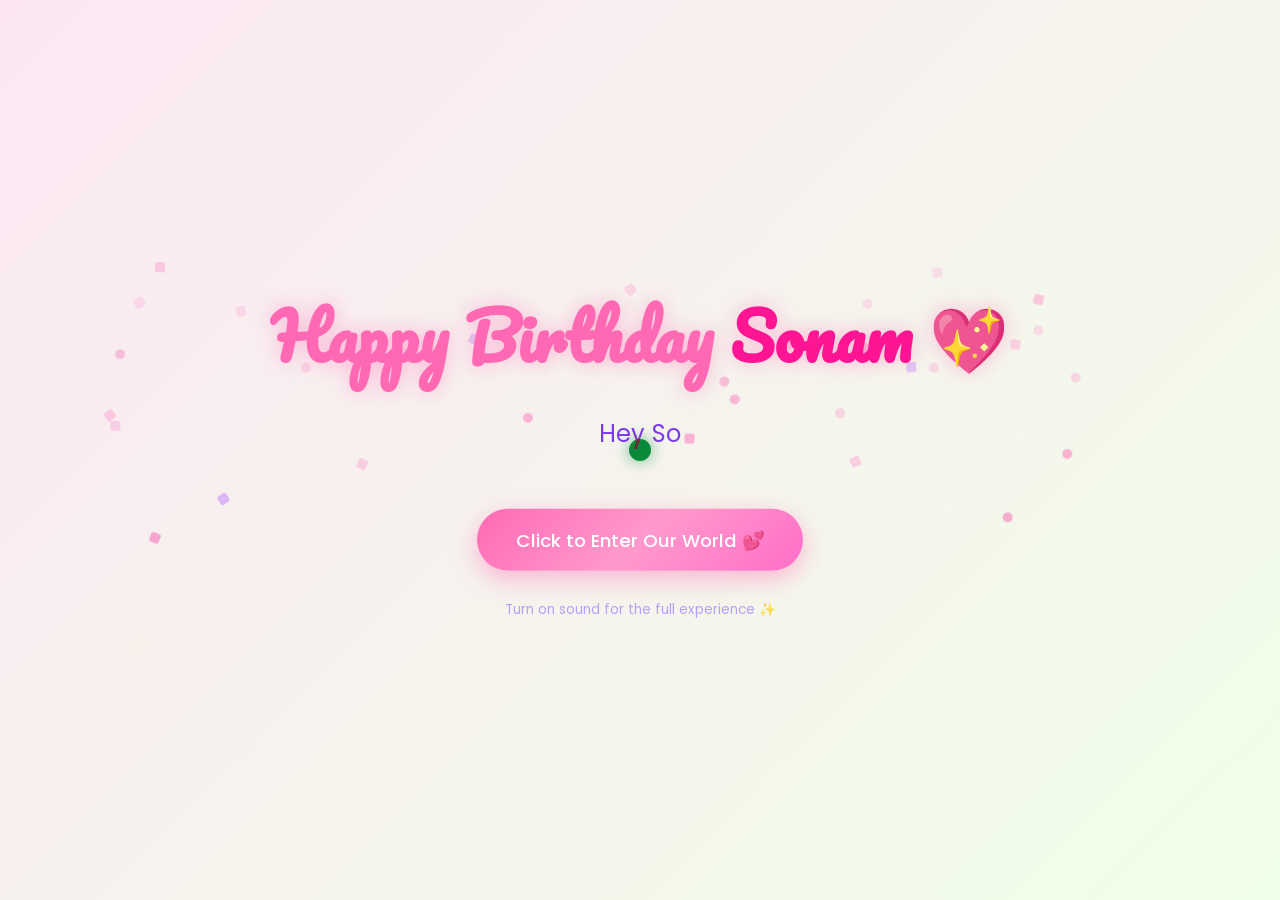
==== index.html @ 36e0aed3 "Add files via upload" ====
<!DOCTYPE html>
<html lang="en">
<head>
    <meta charset="UTF-8">
    <meta name="viewport" content="width=device-width, initial-scale=1.0">
    <title>Happy Birthday Sonam 💖</title>
    <script src="https://cdnjs.cloudflare.com/ajax/libs/gsap/3.12.5/gsap.min.js"></script>
    <link rel="stylesheet" href="style.css">
    <link href="https://fonts.googleapis.com/css2?family=Pacifico&family=Poppins:wght@300;400;500;600&display=swap" rel="stylesheet">
</head>
<body>
    <!-- Soft background music (optional - user can unmute) -->
    <audio id="bgMusic" loop>
        <source src="https://www.soundhelix.com/examples/mp3/SoundHelix-Song-1.mp3" type="audio/mpeg">
    </audio>

    <div class="cursor"></div>
    <div class="floating-container" id="floatingContainer"></div>

    <div class="container">
        <h1 class="title">Happy Birthday <span>Sonam</span> 💖</h1>
        <div class="greeting" id="greeting"></div>
        <button class="cta-button" id="enterBtn">
            Click to Enter Our World 💕
        </button>
        <p class="hint">Turn on sound for the full experience ✨</p>
    </div>

    <script src="script.js"></script>
</body>
</html>
---- style.css ----
* {
    margin: 0;
    padding: 0;
    box-sizing: border-box;
    cursor: none;
}

body {
    min-height: 100vh;
    display: flex;
    flex-direction: column;
    align-items: center;
    justify-content: center;
    background: linear-gradient(-45deg, #fee9f7, #e8f5fe, #fef2e8, #f0ffe8, #fce7f3);
    background-size: 400% 400%;
    animation: gradientBG 18s ease infinite;
    font-family: 'Poppins', sans-serif;
    overflow: hidden;
    position: relative;
}

@keyframes gradientBG {
    0% { background-position: 0% 50%; }
    50% { background-position: 100% 50%; }
    100% { background-position: 0% 50%; }
}

.cursor {
    width: 22px;
    height: 22px;
    background: #ff69b4;
    border-radius: 50%;
    position: fixed;
    pointer-events: none;
    mix-blend-mode: difference;
    z-index: 9999;
    transition: transform 0.15s ease;
    box-shadow: 0 0 15px rgba(255, 105, 180, 0.6);
}

.container {
    text-align: center;
    z-index: 10;
    padding: 2rem;
}

.title {
    font-family: 'Pacifico', cursive;
    font-size: clamp(2.4rem, 6vw, 4rem);
    color: #ff69b4;
    text-shadow: 0 0 20px rgba(255, 105, 180, 0.4);
    margin-bottom: 1.5rem;
    opacity: 0;
    transform: translateY(30px);
}

.title span {
    color: #ff1493;
}

.greeting {
    font-size: clamp(1.1rem, 3vw, 1.5rem);
    color: #7c3aed;
    margin-bottom: 2.5rem;
    min-height: 2.2em;
    font-weight: 400;
    letter-spacing: 0.3px;
}

.cta-button {
    padding: 1.1rem 2.4rem;
    font-size: 1.15rem;
    font-family: 'Poppins', sans-serif;
    font-weight: 500;
    background: linear-gradient(135deg, #ff69b4, #ff99cc, #ff6ec7);
    border: none;
    border-radius: 50px;
    color: white;
    cursor: pointer;
    box-shadow: 0 8px 25px rgba(255, 105, 180, 0.45);
    transition: all 0.3s ease;
    opacity: 0;
    transform: translateY(20px);
}

.cta-button:hover {
    transform: scale(1.08) translateY(-3px);
    box-shadow: 0 12px 35px rgba(255, 105, 180, 0.6);
}

.hint {
    margin-top: 1.8rem;
    font-size: 0.85rem;
    color: #a78bfa;
    opacity: 0.8;
}

.floating {
    position: absolute;
    pointer-events: none;
    opacity: 0;
    z-index: 1;
    font-size: 1.5rem;
}

/* Confetti particles */
.confetti {
    position: absolute;
    width: 10px;
    height: 10px;
    opacity: 0;
    z-index: 5;
}

@media (max-width: 600px) {
    .title {
        font-size: 2.3rem;
    }
    .greeting {
        font-size: 1.15rem;
    }
    .cta-button {
        font-size: 1rem;
        padding: 0.95rem 1.8rem;
    }
}
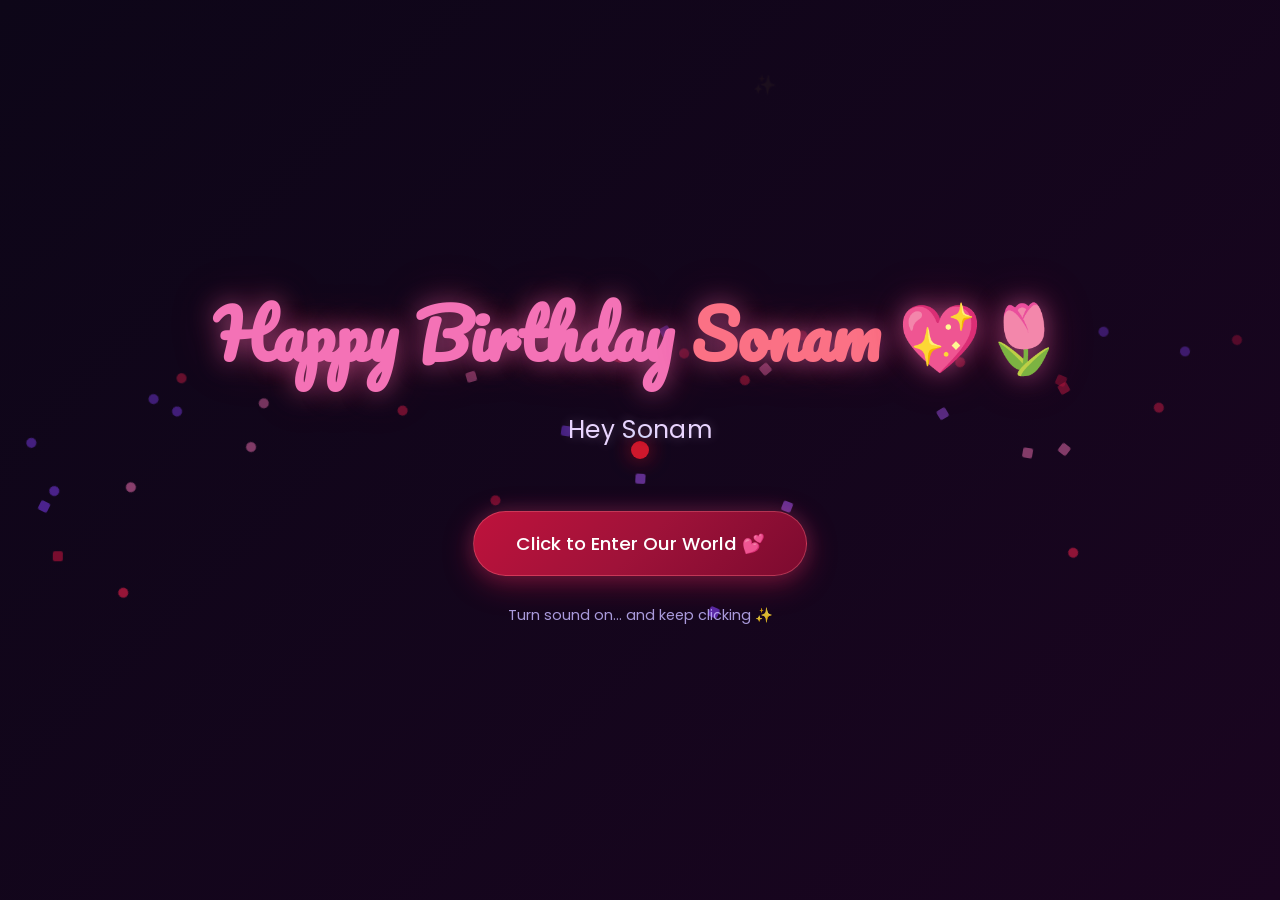
==== commit 03f8973c: "Add files via upload" ====
--- a/index.html
+++ b/index.html
@@ -9,21 +9,21 @@
     <link href="https://fonts.googleapis.com/css2?family=Pacifico&family=Poppins:wght@300;400;500;600&display=swap" rel="stylesheet">
 </head>
 <body>
-    <!-- Soft background music (optional - user can unmute) -->
+    <!-- Optional soft music - browsers often block autoplay until user clicks -->
     <audio id="bgMusic" loop>
-        <source src="https://www.soundhelix.com/examples/mp3/SoundHelix-Song-1.mp3" type="audio/mpeg">
+        <source src="https://cdn.pixabay.com/download/audio/2022/03/15/audio_8c1b0e1b0e.mp3" type="audio/mpeg">
     </audio>
 
     <div class="cursor"></div>
     <div class="floating-container" id="floatingContainer"></div>
 
     <div class="container">
-        <h1 class="title">Happy Birthday <span>Sonam</span> 💖</h1>
+        <h1 class="title">Happy Birthday <span>Sonam</span> 💖🌷</h1>
         <div class="greeting" id="greeting"></div>
         <button class="cta-button" id="enterBtn">
             Click to Enter Our World 💕
         </button>
-        <p class="hint">Turn on sound for the full experience ✨</p>
+        <p class="hint">Turn sound on… and keep clicking ✨</p>
     </div>
 
     <script src="script.js"></script>
--- a/style.css
+++ b/style.css
@@ -2,7 +2,6 @@
     margin: 0;
     padding: 0;
     box-sizing: border-box;
-    cursor: none;
 }
 
 body {
@@ -11,12 +10,13 @@
     flex-direction: column;
     align-items: center;
     justify-content: center;
-    background: linear-gradient(-45deg, #fee9f7, #e8f5fe, #fef2e8, #f0ffe8, #fce7f3);
+    background: linear-gradient(-45deg, #0f0a1a, #1a0b2e, #2d0a1f, #1a0520, #0d0618);
     background-size: 400% 400%;
     animation: gradientBG 18s ease infinite;
     font-family: 'Poppins', sans-serif;
     overflow: hidden;
     position: relative;
+    color: #f3e8ff;
 }
 
 @keyframes gradientBG {
@@ -26,16 +26,15 @@
 }
 
 .cursor {
-    width: 22px;
-    height: 22px;
-    background: #ff69b4;
+    width: 18px;
+    height: 18px;
+    background: #e11d48;
     border-radius: 50%;
     position: fixed;
     pointer-events: none;
+    z-index: 9999;
+    box-shadow: 0 0 20px rgba(225, 29, 72, 0.7);
     mix-blend-mode: difference;
-    z-index: 9999;
-    transition: transform 0.15s ease;
-    box-shadow: 0 0 15px rgba(255, 105, 180, 0.6);
 }
 
 .container {
@@ -46,53 +45,55 @@
 
 .title {
     font-family: 'Pacifico', cursive;
-    font-size: clamp(2.4rem, 6vw, 4rem);
-    color: #ff69b4;
-    text-shadow: 0 0 20px rgba(255, 105, 180, 0.4);
-    margin-bottom: 1.5rem;
+    font-size: clamp(2.6rem, 7vw, 4.2rem);
+    color: #f472b6;
+    text-shadow: 0 0 25px rgba(244, 114, 182, 0.5), 0 0 50px rgba(225, 29, 72, 0.3);
+    margin-bottom: 1.2rem;
     opacity: 0;
     transform: translateY(30px);
 }
 
 .title span {
-    color: #ff1493;
+    color: #fb7185;
 }
 
 .greeting {
-    font-size: clamp(1.1rem, 3vw, 1.5rem);
-    color: #7c3aed;
+    font-size: clamp(1.15rem, 3.2vw, 1.55rem);
+    color: #e9d5ff;
     margin-bottom: 2.5rem;
-    min-height: 2.2em;
+    min-height: 2.4em;
     font-weight: 400;
     letter-spacing: 0.3px;
+    text-shadow: 0 0 12px rgba(233, 213, 255, 0.3);
 }
 
 .cta-button {
-    padding: 1.1rem 2.4rem;
+    padding: 1.15rem 2.6rem;
     font-size: 1.15rem;
     font-family: 'Poppins', sans-serif;
     font-weight: 500;
-    background: linear-gradient(135deg, #ff69b4, #ff99cc, #ff6ec7);
-    border: none;
+    background: linear-gradient(135deg, #be123c, #9f1239, #7c0a2f);
+    border: 1px solid rgba(251, 113, 133, 0.4);
     border-radius: 50px;
-    color: white;
+    color: #fff;
     cursor: pointer;
-    box-shadow: 0 8px 25px rgba(255, 105, 180, 0.45);
+    box-shadow: 0 8px 30px rgba(190, 18, 60, 0.45), 0 0 20px rgba(244, 114, 182, 0.2);
     transition: all 0.3s ease;
     opacity: 0;
     transform: translateY(20px);
 }
 
 .cta-button:hover {
-    transform: scale(1.08) translateY(-3px);
-    box-shadow: 0 12px 35px rgba(255, 105, 180, 0.6);
+    transform: scale(1.07) translateY(-3px);
+    box-shadow: 0 12px 40px rgba(190, 18, 60, 0.6), 0 0 30px rgba(244, 114, 182, 0.35);
+    background: linear-gradient(135deg, #e11d48, #be123c, #9f1239);
 }
 
 .hint {
     margin-top: 1.8rem;
-    font-size: 0.85rem;
-    color: #a78bfa;
-    opacity: 0.8;
+    font-size: 0.9rem;
+    color: #c4b5fd;
+    opacity: 0.85;
 }
 
 .floating {
@@ -103,7 +104,6 @@
     font-size: 1.5rem;
 }
 
-/* Confetti particles */
 .confetti {
     position: absolute;
     width: 10px;
@@ -113,14 +113,7 @@
 }
 
 @media (max-width: 600px) {
-    .title {
-        font-size: 2.3rem;
-    }
-    .greeting {
-        font-size: 1.15rem;
-    }
-    .cta-button {
-        font-size: 1rem;
-        padding: 0.95rem 1.8rem;
-    }
+    .title { font-size: 2.4rem; }
+    .greeting { font-size: 1.15rem; }
+    .cta-button { font-size: 1rem; padding: 1rem 2rem; }
 }
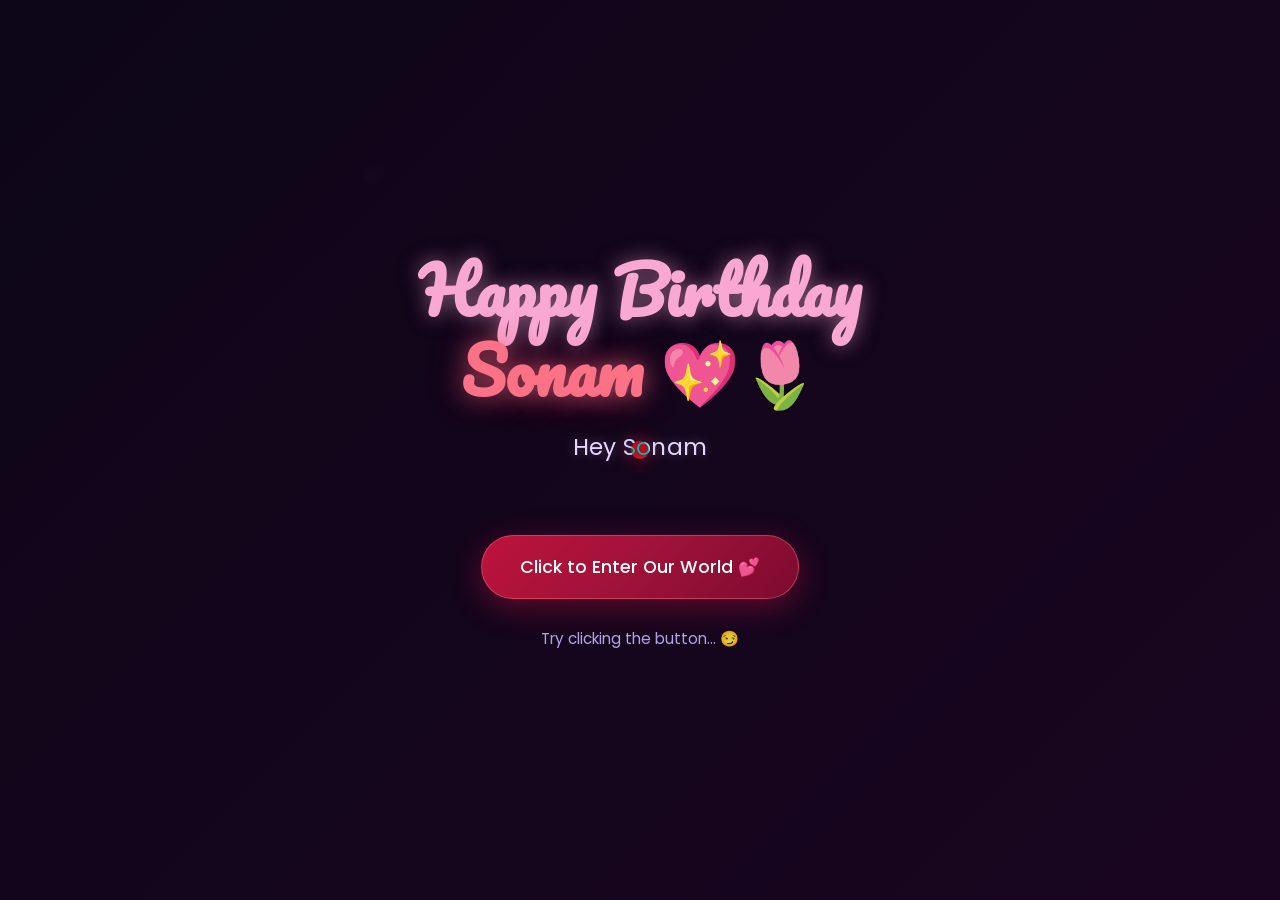
==== commit e89eb9a5: "Add files via upload" ====
--- a/index.html
+++ b/index.html
@@ -9,21 +9,21 @@
     <link href="https://fonts.googleapis.com/css2?family=Pacifico&family=Poppins:wght@300;400;500;600&display=swap" rel="stylesheet">
 </head>
 <body>
-    <!-- Optional soft music - browsers often block autoplay until user clicks -->
-    <audio id="bgMusic" loop>
-        <source src="https://cdn.pixabay.com/download/audio/2022/03/15/audio_8c1b0e1b0e.mp3" type="audio/mpeg">
-    </audio>
-
     <div class="cursor"></div>
     <div class="floating-container" id="floatingContainer"></div>
 
     <div class="container">
-        <h1 class="title">Happy Birthday <span>Sonam</span> 💖🌷</h1>
+        <h1 class="title">
+            <span class="happy">Happy Birthday</span><br>
+            <span class="name">Sonam</span> 💖🌷
+        </h1>
         <div class="greeting" id="greeting"></div>
+        
         <button class="cta-button" id="enterBtn">
             Click to Enter Our World 💕
         </button>
-        <p class="hint">Turn sound on… and keep clicking ✨</p>
+        
+        <p class="hint" id="hintText">Try clicking the button... 😏</p>
     </div>
 
     <script src="script.js"></script>
--- a/style.css
+++ b/style.css
@@ -41,59 +41,69 @@
     text-align: center;
     z-index: 10;
     padding: 2rem;
+    position: relative;
+    width: 100%;
+    max-width: 600px;
 }
 
 .title {
     font-family: 'Pacifico', cursive;
-    font-size: clamp(2.6rem, 7vw, 4.2rem);
-    color: #f472b6;
-    text-shadow: 0 0 25px rgba(244, 114, 182, 0.5), 0 0 50px rgba(225, 29, 72, 0.3);
-    margin-bottom: 1.2rem;
+    font-size: clamp(2.4rem, 7vw, 4rem);
+    margin-bottom: 1.3rem;
+    line-height: 1.25;
     opacity: 0;
     transform: translateY(30px);
 }
 
-.title span {
-    color: #fb7185;
+.title .happy {
+    color: #f9a8d4;               /* soft pink */
+    text-shadow: 0 0 20px rgba(249, 168, 212, 0.5);
+    display: inline-block;
+}
+
+.title .name {
+    color: #fb7185;               /* brighter rose/red */
+    text-shadow: 0 0 25px rgba(251, 113, 133, 0.6), 0 0 40px rgba(225, 29, 72, 0.3);
+    display: inline-block;
 }
 
 .greeting {
-    font-size: clamp(1.15rem, 3.2vw, 1.55rem);
+    font-size: clamp(1.1rem, 3.2vw, 1.45rem);
     color: #e9d5ff;
-    margin-bottom: 2.5rem;
-    min-height: 2.4em;
+    margin-bottom: 2.8rem;
+    min-height: 2.6em;
     font-weight: 400;
     letter-spacing: 0.3px;
     text-shadow: 0 0 12px rgba(233, 213, 255, 0.3);
 }
 
 .cta-button {
-    padding: 1.15rem 2.6rem;
-    font-size: 1.15rem;
+    padding: 1.1rem 2.4rem;
+    font-size: 1.1rem;
     font-family: 'Poppins', sans-serif;
     font-weight: 500;
     background: linear-gradient(135deg, #be123c, #9f1239, #7c0a2f);
-    border: 1px solid rgba(251, 113, 133, 0.4);
+    border: 1px solid rgba(251, 113, 133, 0.45);
     border-radius: 50px;
     color: #fff;
     cursor: pointer;
-    box-shadow: 0 8px 30px rgba(190, 18, 60, 0.45), 0 0 20px rgba(244, 114, 182, 0.2);
-    transition: all 0.3s ease;
-    opacity: 0;
-    transform: translateY(20px);
+    box-shadow: 0 8px 30px rgba(190, 18, 60, 0.45);
+    transition: transform 0.15s ease, box-shadow 0.2s ease;
+    position: relative;
+    z-index: 20;
+    user-select: none;
 }
 
 .cta-button:hover {
-    transform: scale(1.07) translateY(-3px);
-    box-shadow: 0 12px 40px rgba(190, 18, 60, 0.6), 0 0 30px rgba(244, 114, 182, 0.35);
-    background: linear-gradient(135deg, #e11d48, #be123c, #9f1239);
+    box-shadow: 0 12px 35px rgba(190, 18, 60, 0.6);
 }
 
 .hint {
     margin-top: 1.8rem;
-    font-size: 0.9rem;
+    font-size: 0.95rem;
     color: #c4b5fd;
-    opacity: 0.85;
+    opacity: 0.9;
+    min-height: 1.4em;
 }
 
 .floating {
@@ -104,16 +114,8 @@
     font-size: 1.5rem;
 }
 
-.confetti {
-    position: absolute;
-    width: 10px;
-    height: 10px;
-    opacity: 0;
-    z-index: 5;
+@media (max-width: 600px) {
+    .title { font-size: 2.3rem; }
+    .greeting { font-size: 1.1rem; }
+    .cta-button { font-size: 1rem; padding: 1rem 1.9rem; }
 }
-
-@media (max-width: 600px) {
-    .title { font-size: 2.4rem; }
-    .greeting { font-size: 1.15rem; }
-    .cta-button { font-size: 1rem; padding: 1rem 2rem; }
-}
